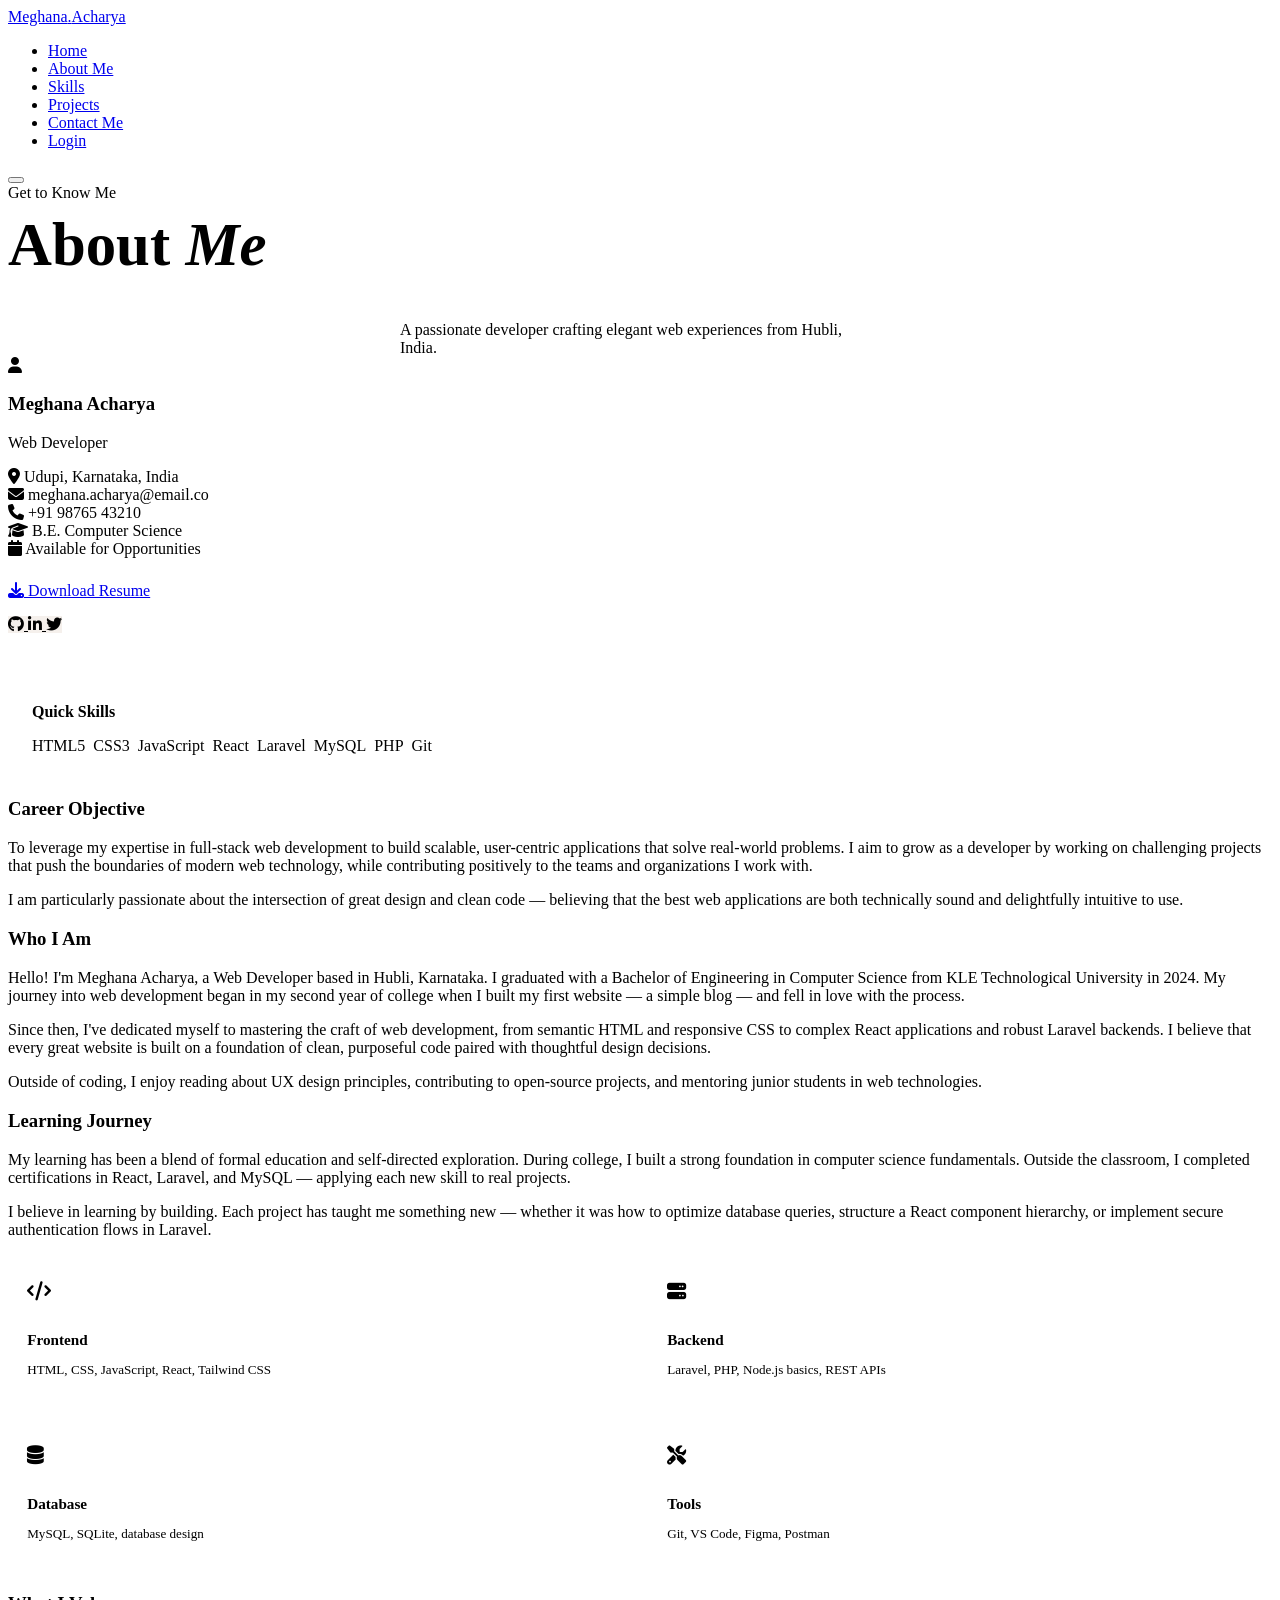
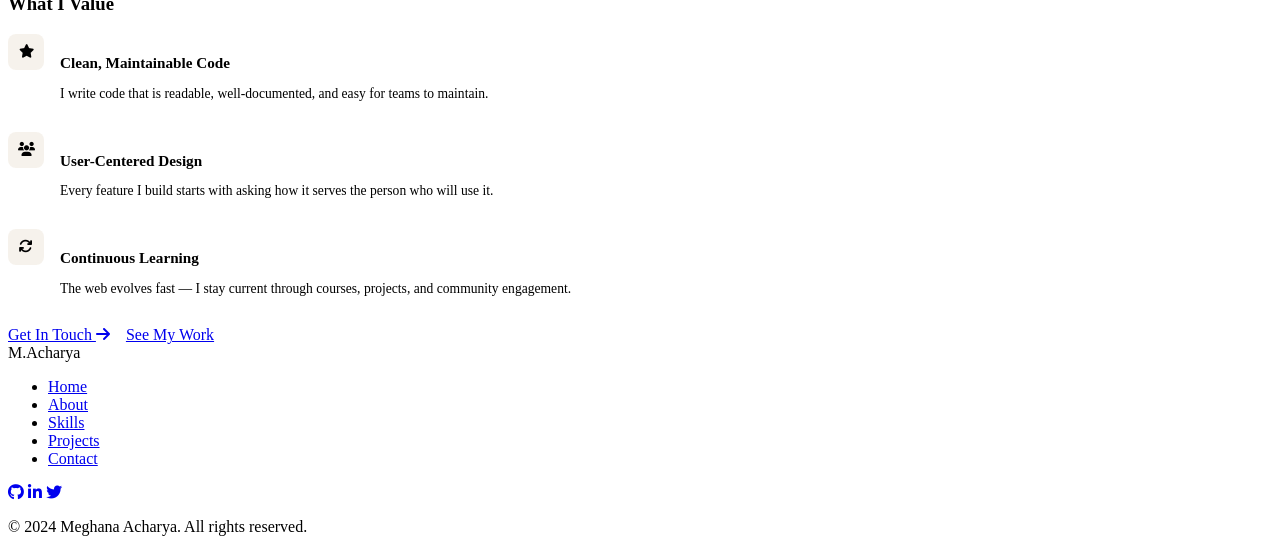
==== backup/about.html @ 499e7ac1 "Initial commit for Render deployment" ====
<!DOCTYPE html>
<html lang="en">
<head>
  <meta charset="UTF-8"/>
  <meta name="viewport" content="width=device-width, initial-scale=1.0"/>
  <title>About — Meghana Acharya</title>
  <link rel="stylesheet" href="style.css"/>
  <link rel="stylesheet" href="https://cdnjs.cloudflare.com/ajax/libs/font-awesome/6.5.0/css/all.min.css"/>
</head>
<body>

  <nav class="navbar">
    <div class="nav-inner">
      <a href="index.html" class="nav-logo">Meghana<span>.</span>Acharya</a>
      <ul class="nav-links">
        <li><a href="index.html">Home</a></li>
        <li><a href="about.html" class="active">About Me</a></li>
        <li><a href="skills.html">Skills</a></li>
        <li><a href="projects.html">Projects</a></li>
        <li><a href="contact.html">Contact Me</a></li>
        <li><a href="login.html" class="nav-cta">Login</a></li>
      </ul>
      <button class="nav-toggle" aria-label="Menu">
        <span></span><span></span><span></span>
      </button>
    </div>
  </nav>

  <!-- PAGE HERO -->
  <div class="page-hero">
    <div class="container">
      <span class="section-label">Get to Know Me</span>
      <h1 style="font-size:clamp(2.2rem,5vw,3.8rem);margin-top:0.5rem;">About <em>Me</em></h1>
      <p style="color:var(--text-muted);max-width:480px;margin:1rem auto 0;">
        A passionate developer crafting elegant web experiences from Hubli, India.
      </p>
    </div>
  </div>

  <!-- ABOUT FULL -->
  <section class="about-full">
    <div class="container">
      <div class="about-full-inner">

        <!-- SIDEBAR -->
        <aside class="about-sidebar reveal">
          <div class="profile-card">
            <div class="profile-card-img">
              <i class="fas fa-user"></i>
            </div>
            <div class="profile-card-info">
              <h3>Meghana Acharya</h3>
              <p class="role">Web Developer</p>
              <div class="profile-detail">
                <i class="fas fa-map-marker-alt"></i>
                <span>Udupi, Karnataka, India</span>
              </div>
              <div class="profile-detail">
                <i class="fas fa-envelope"></i>
                <span>meghana.acharya@email.co</span>
              </div>
              <div class="profile-detail">
                <i class="fas fa-phone"></i>
                <span>+91 98765 43210</span>
              </div>
              <div class="profile-detail">
                <i class="fas fa-graduation-cap"></i>
                <span>B.E. Computer Science</span>
              </div>
              <div class="profile-detail">
                <i class="fas fa-calendar"></i>
                <span>Available for Opportunities</span>
              </div>
              <div style="margin-top:1.5rem;">
                <a href="#" class="btn btn-primary" style="width:100%;justify-content:center;"
                   onclick="showToast('Resume download (UI only)'); return false;">
                  <i class="fas fa-download"></i> Download Resume
                </a>
              </div>
              <div style="margin-top:1rem;">
                <div class="social-icons" style="justify-content:center;">
                  <a href="#" class="social-icon" style="background:rgba(155,107,75,0.1);border-color:rgba(155,107,75,0.2);color:var(--accent);">
                    <i class="fab fa-github"></i>
                  </a>
                  <a href="#" class="social-icon" style="background:rgba(155,107,75,0.1);border-color:rgba(155,107,75,0.2);color:var(--accent);">
                    <i class="fab fa-linkedin-in"></i>
                  </a>
                  <a href="#" class="social-icon" style="background:rgba(155,107,75,0.1);border-color:rgba(155,107,75,0.2);color:var(--accent);">
                    <i class="fab fa-twitter"></i>
                  </a>
                </div>
              </div>
            </div>
          </div>

          <!-- Quick Skills -->
          <div style="margin-top:1.5rem;" class="card" style="padding:1.5rem;">
            <div style="padding:1.5rem;">
              <h4 style="margin-bottom:1rem;font-size:1rem;">Quick Skills</h4>
              <div style="display:flex;flex-wrap:wrap;gap:0.5rem;">
                <span class="tag">HTML5</span>
                <span class="tag">CSS3</span>
                <span class="tag">JavaScript</span>
                <span class="tag">React</span>
                <span class="tag">Laravel</span>
                <span class="tag">MySQL</span>
                <span class="tag">PHP</span>
                <span class="tag">Git</span>
              </div>
            </div>
          </div>
        </aside>

        <!-- CONTENT -->
        <main class="about-content">
          <div class="about-section reveal">
            <h3>Career Objective</h3>
            <div class="divider" style="margin:0 0 1.2rem;"></div>
            <p>
              To leverage my expertise in full-stack web development to build scalable, user-centric applications that solve real-world problems. I aim to grow as a developer by working on challenging projects that push the boundaries of modern web technology, while contributing positively to the teams and organizations I work with.
            </p>
            <p>
              I am particularly passionate about the intersection of great design and clean code — believing that the best web applications are both technically sound and delightfully intuitive to use.
            </p>
          </div>

          <div class="about-section reveal">
            <h3>Who I Am</h3>
            <div class="divider" style="margin:0 0 1.2rem;"></div>
            <p>
              Hello! I'm Meghana Acharya, a Web Developer based in Hubli, Karnataka. I graduated with a Bachelor of Engineering in Computer Science from KLE Technological University in 2024. My journey into web development began in my second year of college when I built my first website — a simple blog — and fell in love with the process.
            </p>
            <p>
              Since then, I've dedicated myself to mastering the craft of web development, from semantic HTML and responsive CSS to complex React applications and robust Laravel backends. I believe that every great website is built on a foundation of clean, purposeful code paired with thoughtful design decisions.
            </p>
            <p>
              Outside of coding, I enjoy reading about UX design principles, contributing to open-source projects, and mentoring junior students in web technologies.
            </p>
          </div>

          <div class="about-section reveal">
            <h3>Learning Journey</h3>
            <div class="divider" style="margin:0 0 1.2rem;"></div>
            <p>
              My learning has been a blend of formal education and self-directed exploration. During college, I built a strong foundation in computer science fundamentals. Outside the classroom, I completed certifications in React, Laravel, and MySQL — applying each new skill to real projects.
            </p>
            <p>
              I believe in learning by building. Each project has taught me something new — whether it was how to optimize database queries, structure a React component hierarchy, or implement secure authentication flows in Laravel.
            </p>

            <div style="display:grid;grid-template-columns:1fr 1fr;gap:1rem;margin-top:1.5rem;">
              <div class="card" style="padding:1.2rem;">
                <i class="fas fa-code" style="color:var(--accent);font-size:1.2rem;margin-bottom:0.6rem;"></i>
                <h4 style="font-size:0.95rem;margin-bottom:0.3rem;">Frontend</h4>
                <p style="font-size:0.82rem;color:var(--text-muted);">HTML, CSS, JavaScript, React, Tailwind CSS</p>
              </div>
              <div class="card" style="padding:1.2rem;">
                <i class="fas fa-server" style="color:var(--accent);font-size:1.2rem;margin-bottom:0.6rem;"></i>
                <h4 style="font-size:0.95rem;margin-bottom:0.3rem;">Backend</h4>
                <p style="font-size:0.82rem;color:var(--text-muted);">Laravel, PHP, Node.js basics, REST APIs</p>
              </div>
              <div class="card" style="padding:1.2rem;">
                <i class="fas fa-database" style="color:var(--accent);font-size:1.2rem;margin-bottom:0.6rem;"></i>
                <h4 style="font-size:0.95rem;margin-bottom:0.3rem;">Database</h4>
                <p style="font-size:0.82rem;color:var(--text-muted);">MySQL, SQLite, database design</p>
              </div>
              <div class="card" style="padding:1.2rem;">
                <i class="fas fa-tools" style="color:var(--accent);font-size:1.2rem;margin-bottom:0.6rem;"></i>
                <h4 style="font-size:0.95rem;margin-bottom:0.3rem;">Tools</h4>
                <p style="font-size:0.82rem;color:var(--text-muted);">Git, VS Code, Figma, Postman</p>
              </div>
            </div>
          </div>

          <div class="about-section reveal">
            <h3>What I Value</h3>
            <div class="divider" style="margin:0 0 1.2rem;"></div>
            <div style="display:flex;flex-direction:column;gap:1rem;">
              <div style="display:flex;gap:1rem;align-items:flex-start;">
                <div style="width:36px;height:36px;background:rgba(196,168,130,0.15);border-radius:8px;display:flex;align-items:center;justify-content:center;flex-shrink:0;">
                  <i class="fas fa-star" style="color:var(--accent);font-size:0.85rem;"></i>
                </div>
                <div>
                  <h4 style="font-size:0.95rem;margin-bottom:0.2rem;">Clean, Maintainable Code</h4>
                  <p style="font-size:0.85rem;color:var(--text-muted);">I write code that is readable, well-documented, and easy for teams to maintain.</p>
                </div>
              </div>
              <div style="display:flex;gap:1rem;align-items:flex-start;">
                <div style="width:36px;height:36px;background:rgba(196,168,130,0.15);border-radius:8px;display:flex;align-items:center;justify-content:center;flex-shrink:0;">
                  <i class="fas fa-users" style="color:var(--accent);font-size:0.85rem;"></i>
                </div>
                <div>
                  <h4 style="font-size:0.95rem;margin-bottom:0.2rem;">User-Centered Design</h4>
                  <p style="font-size:0.85rem;color:var(--text-muted);">Every feature I build starts with asking how it serves the person who will use it.</p>
                </div>
              </div>
              <div style="display:flex;gap:1rem;align-items:flex-start;">
                <div style="width:36px;height:36px;background:rgba(196,168,130,0.15);border-radius:8px;display:flex;align-items:center;justify-content:center;flex-shrink:0;">
                  <i class="fas fa-sync" style="color:var(--accent);font-size:0.85rem;"></i>
                </div>
                <div>
                  <h4 style="font-size:0.95rem;margin-bottom:0.2rem;">Continuous Learning</h4>
                  <p style="font-size:0.85rem;color:var(--text-muted);">The web evolves fast — I stay current through courses, projects, and community engagement.</p>
                </div>
              </div>
            </div>
          </div>

          <div style="display:flex;gap:1rem;flex-wrap:wrap;margin-top:1rem;" class="reveal">
            <a href="contact.html" class="btn btn-primary">Get In Touch <i class="fas fa-arrow-right"></i></a>
            <a href="projects.html" class="btn btn-outline">See My Work</a>
          </div>
        </main>
      </div>
    </div>
  </section>

  <footer class="footer">
    <div class="container">
      <div class="footer-inner">
        <div class="footer-logo">M<span>.</span>Acharya</div>
        <ul class="footer-links">
          <li><a href="index.html">Home</a></li>
          <li><a href="about.html">About</a></li>
          <li><a href="skills.html">Skills</a></li>
          <li><a href="projects.html">Projects</a></li>
          <li><a href="contact.html">Contact</a></li>
        </ul>
        <div class="social-icons">
          <a href="#" class="social-icon"><i class="fab fa-github"></i></a>
          <a href="#" class="social-icon"><i class="fab fa-linkedin-in"></i></a>
          <a href="#" class="social-icon"><i class="fab fa-twitter"></i></a>
        </div>
      </div>
      <div class="footer-bottom">
        <p>&copy; 2024 Meghana Acharya. All rights reserved.</p>
      </div>
    </div>
  </footer>

  <script src="script.js"></script>
</body>
</html>
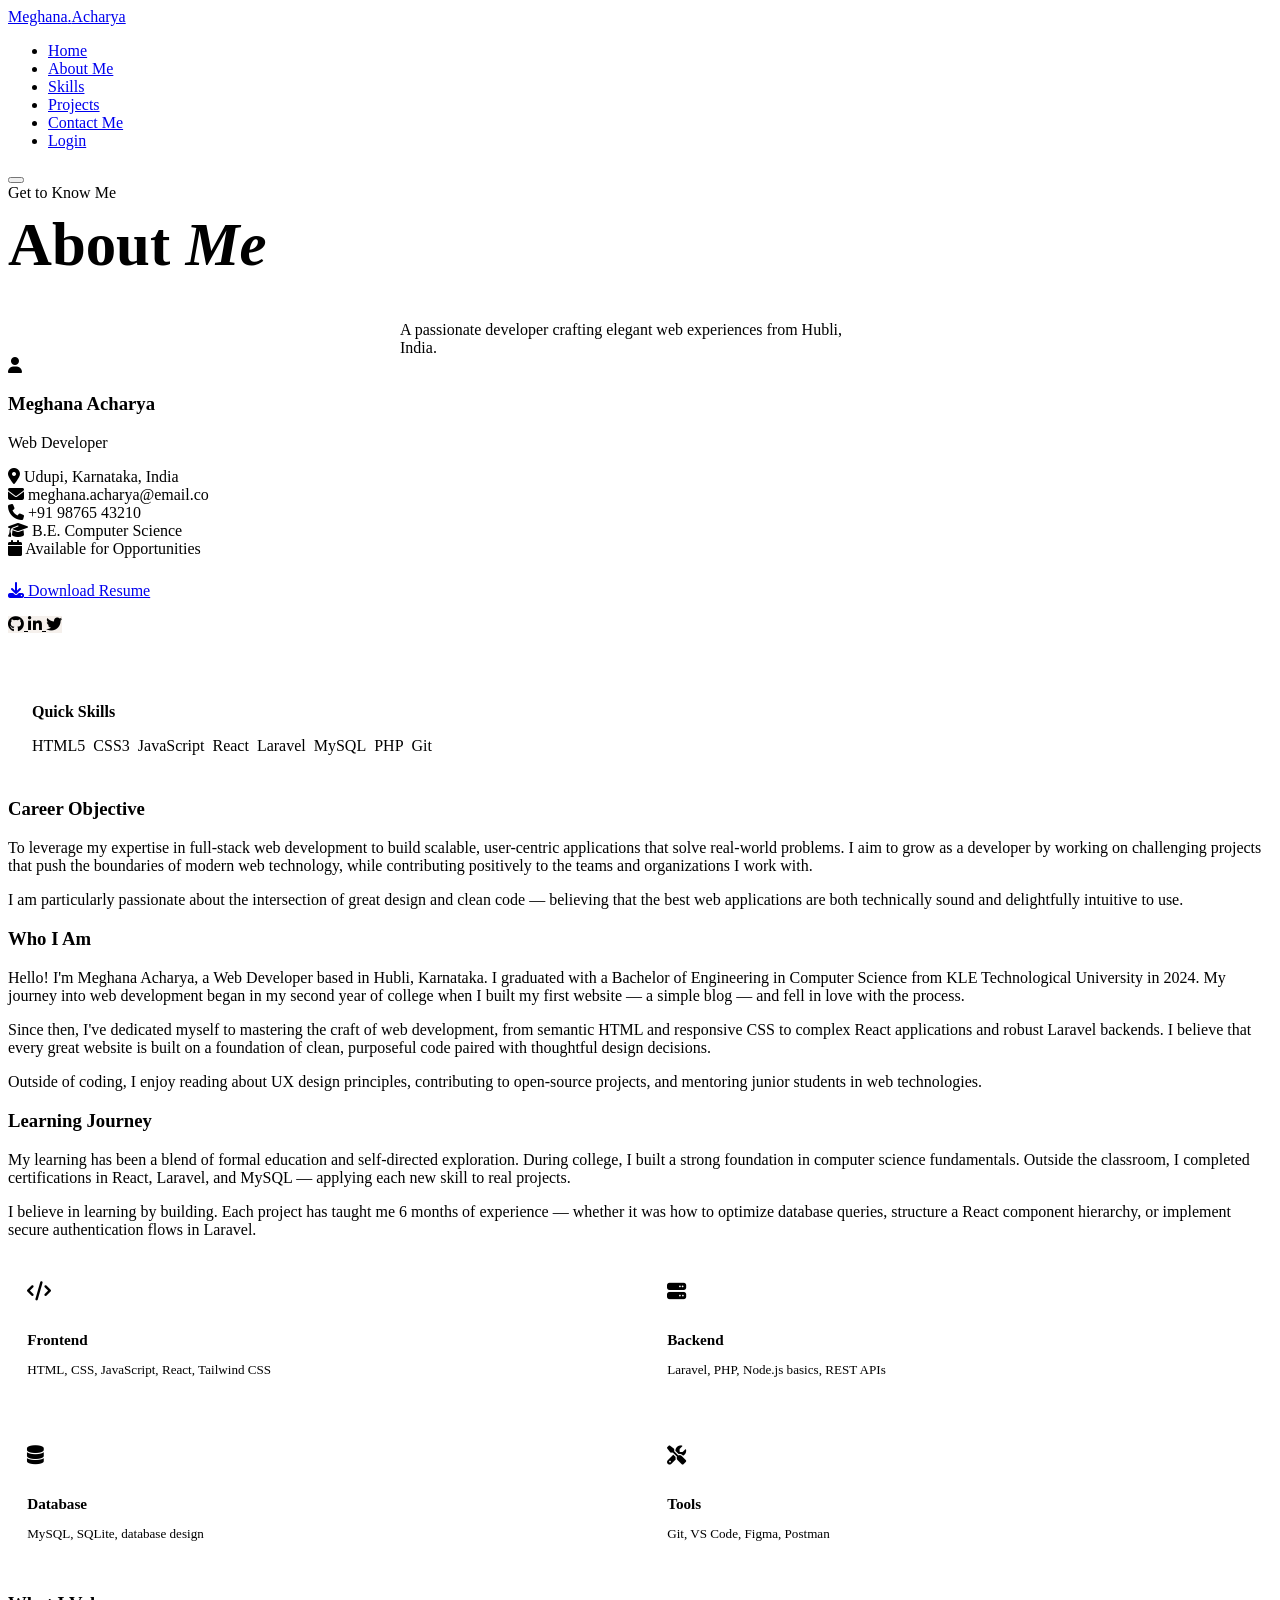
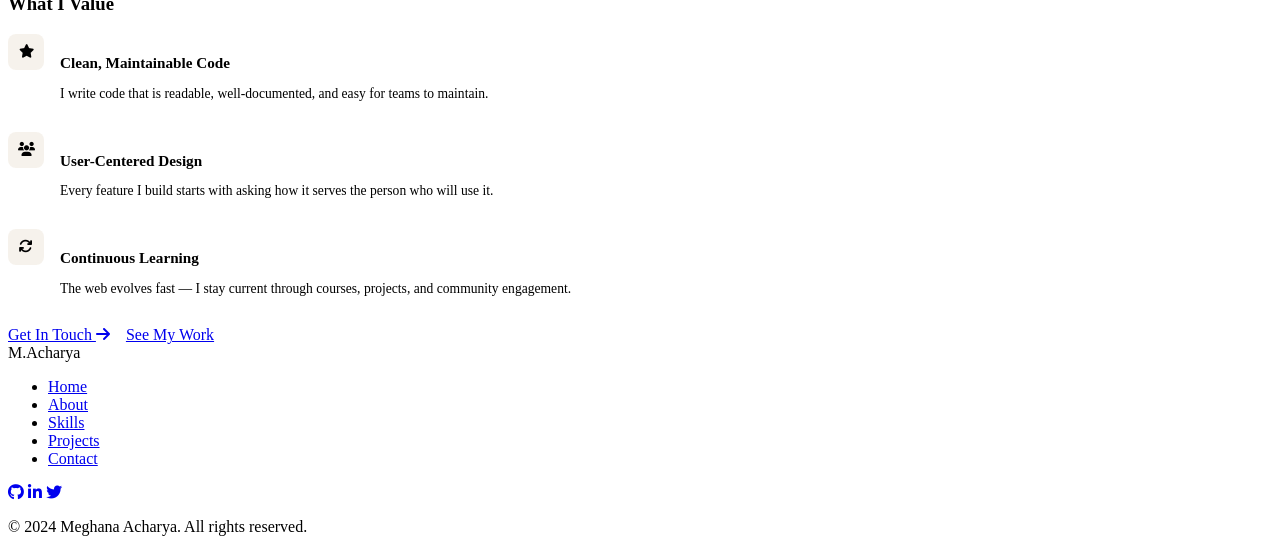
==== commit 35bc9b88: "Update about page to reference 6 months experience" ====
--- a/backup/about.html
+++ b/backup/about.html
@@ -146,7 +146,7 @@
               My learning has been a blend of formal education and self-directed exploration. During college, I built a strong foundation in computer science fundamentals. Outside the classroom, I completed certifications in React, Laravel, and MySQL — applying each new skill to real projects.
             </p>
             <p>
-              I believe in learning by building. Each project has taught me something new — whether it was how to optimize database queries, structure a React component hierarchy, or implement secure authentication flows in Laravel.
+              I believe in learning by building. Each project has taught me 6 months of experience — whether it was how to optimize database queries, structure a React component hierarchy, or implement secure authentication flows in Laravel.
             </p>
 
             <div style="display:grid;grid-template-columns:1fr 1fr;gap:1rem;margin-top:1.5rem;">
